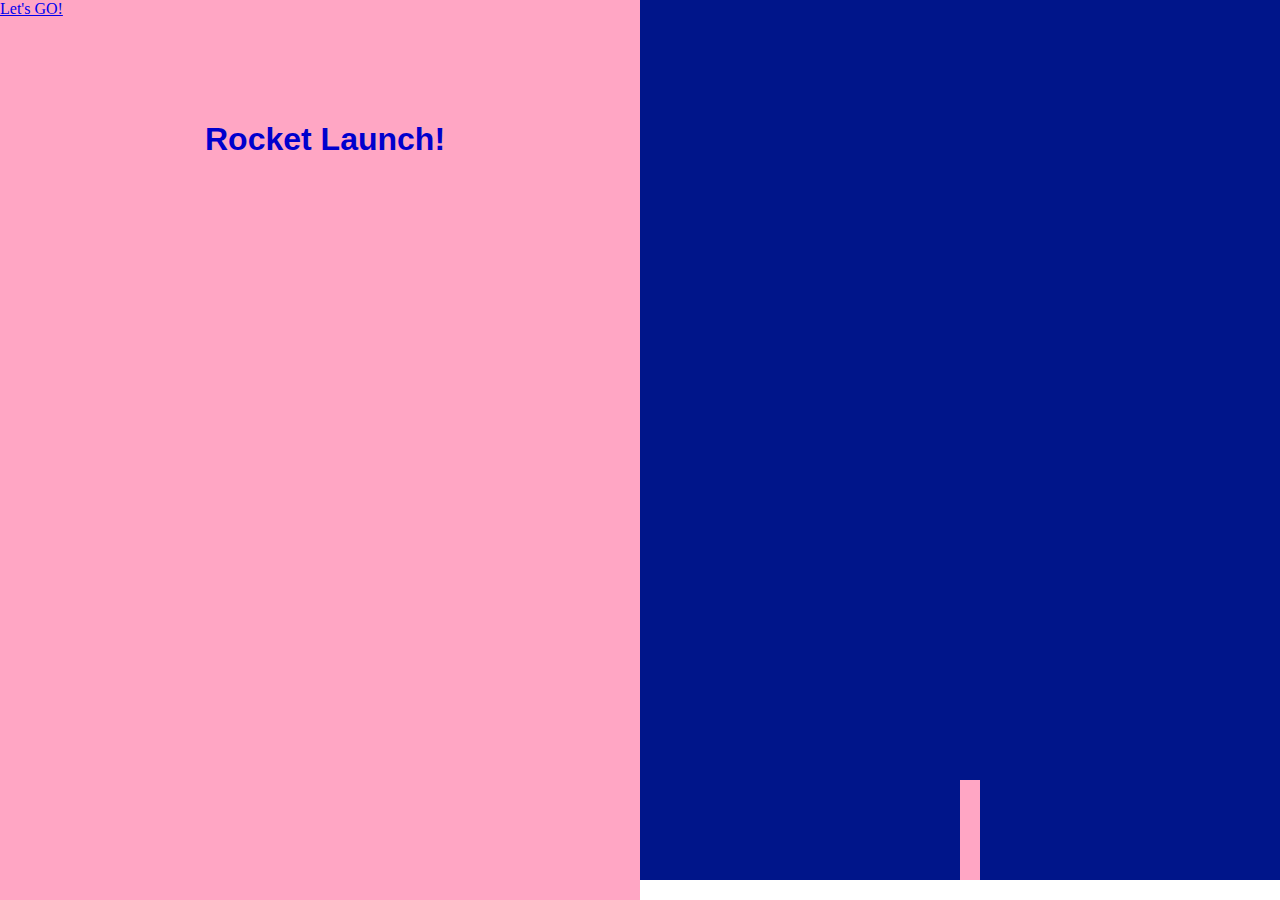
==== rocket.html @ f43b751b "Made a rocket" ====
<!DOCTYPE html>
<html>
<head>
	<title></title>
	<link rel="stylesheet" type="text/css" href="css/rocket.css">
	<script type="text/javascript" src="js/rocket.js" ></script>
</head>
<body class="body-state1">

	<div class="left">
		<div class="state1">
			<h1 class= "title">Rocket Launch!</h1>
			<a href="#" class="button" onclick="changeState(2);">Let's GO!</a>
		</div>

		<div class="state2">
			<h1 class= "title" id="countdown">10</h1>
			<a href="#" class="button" onclick="changeState(1);">ABORT!</a>
		</div>

		<div class="state3">
			<h1 class= "title">LIFT OFF!</h1>
		</div>

		<div class="state4">
			<h1 class= "title">Well Done!</h1>
			<a href="#" class="button" onclick="changeState(1);">Do it Again!</a>
		</div>

		<div class="state5">
			<h1 class= "title">OH NO!</h1>
			<a href="#" class="button" onclick="changeState(1);">Try Again!</a>
		</div>

	</div>


	<div class="right">
		<div class="ground"></div>
		<div class="rocket"></div>
	</div>

</body>
</html>
---- css/rocket.css ----
.title{
	font-family: Roboto, sans-serif;
	font-weight: 600;
	color: mediumblue;
	position: absolute;
	left: 50%;
	margin-left: -115px;
	top: 100px;
}

.left{
	position: fixed;
	background-color: #ffa6c4;
	width: 50%;
	height: 100%;
	top: 0;
	left: 0;
}

.right{
	position: fixed;
	background-color: #00158a;
	width: 50%;
	height: 100%;
	top: 0;
	right: 0;

}

.rocket{
	position: absolute;
	left: 50%;
	bottom: 20px;
	width: 20px;
	height: 100px;
	background-color: #ffa6c4;
	transition: bottom 3000ms; 
	transition-timing-function: cubic-bezier(.87,0,.85,.48);
}

body.body-state1 .rocket{
	transition: none;
}

body.body-state3 .rocket,
body.body-state4 .rocket{
	bottom: 1000px;
}

.ground{
	background-color: white;
	position: absolute;
	bottom: 0;
	left: 0;
	width: 100%;
	height: 20px;
}

a{
	position: absolute;



}

a.button{

}

.state1,
.state2,
.state3,
.state4,
.state5{
	display: none;
}

body.body-state1 .state1{display: block;}
body.body-state2 .state2{display: block;}
body.body-state3 .state3{display: block;}
body.body-state4 .state4{display: block;}
body.body-state5 .state5{display: block;}
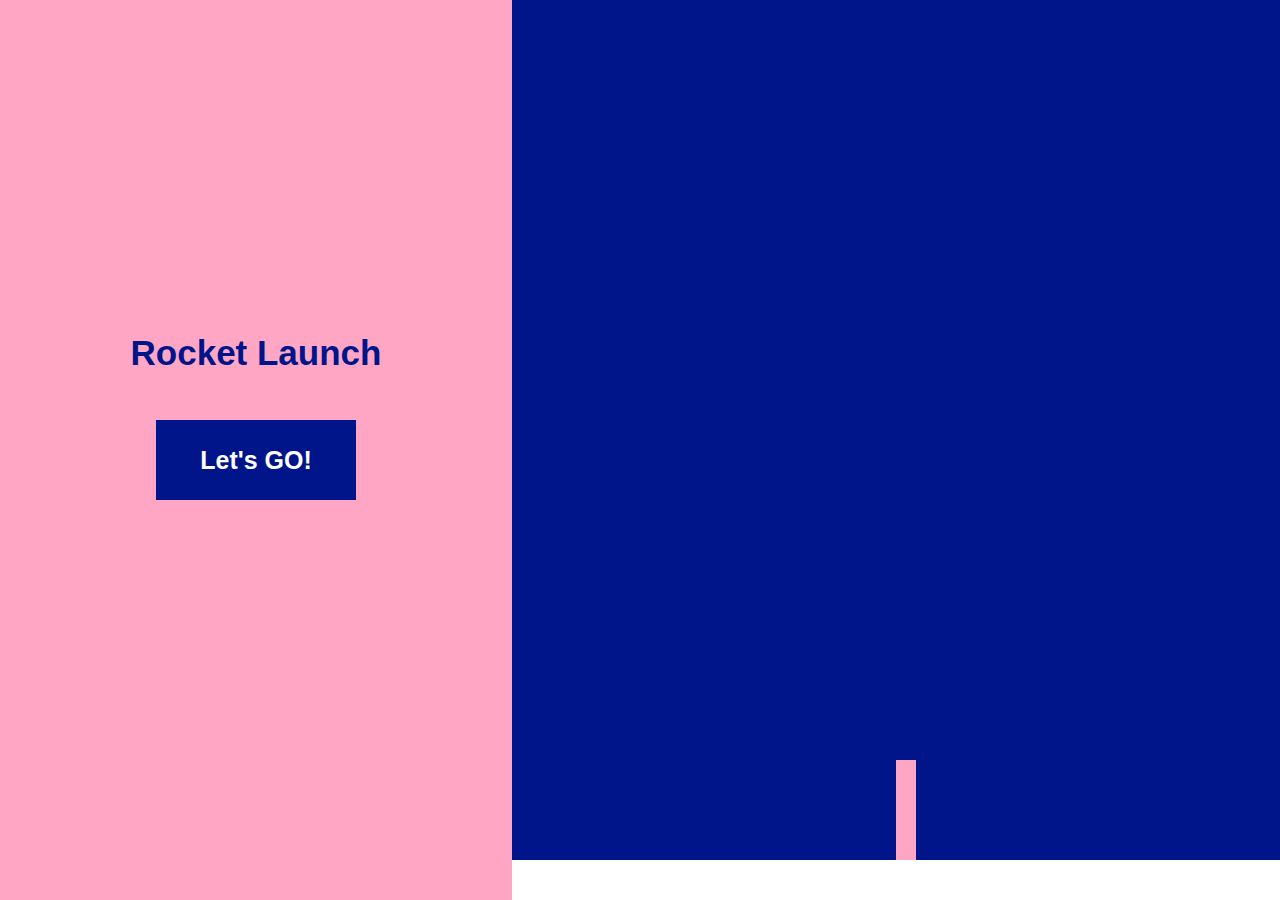
==== commit 2fe246d9: "made it prettier :)" ====
--- a/rocket.html
+++ b/rocket.html
@@ -9,7 +9,7 @@
 
 	<div class="left">
 		<div class="state1">
-			<h1 class= "title">Rocket Launch!</h1>
+			<h1 class= "title">Rocket Launch</h1>
 			<a href="#" class="button" onclick="changeState(2);">Let's GO!</a>
 		</div>
 
@@ -19,7 +19,7 @@
 		</div>
 
 		<div class="state3">
-			<h1 class= "title">LIFT OFF!</h1>
+			<h1 class="lift">LIFT OFF!</h1>
 		</div>
 
 		<div class="state4">
--- a/css/rocket.css
+++ b/css/rocket.css
@@ -1,17 +1,22 @@
-.title{
+h1{
 	font-family: Roboto, sans-serif;
 	font-weight: 600;
-	color: mediumblue;
+	font-size: 35px;
+	color: #00158a;
 	position: absolute;
-	left: 50%;
-	margin-left: -115px;
-	top: 100px;
+	top: 310px;
+  	left: 50%;
+  	transform: translate(-50%, 0);
 }
 
+h1.lift{
+	font-size: 50px;
+	top: 350px;
+}
 .left{
 	position: fixed;
 	background-color: #ffa6c4;
-	width: 50%;
+	width: 40%;
 	height: 100%;
 	top: 0;
 	left: 0;
@@ -20,7 +25,7 @@
 .right{
 	position: fixed;
 	background-color: #00158a;
-	width: 50%;
+	width: 60%;
 	height: 100%;
 	top: 0;
 	right: 0;
@@ -30,11 +35,11 @@
 .rocket{
 	position: absolute;
 	left: 50%;
-	bottom: 20px;
+	bottom: 40px;
 	width: 20px;
 	height: 100px;
 	background-color: #ffa6c4;
-	transition: bottom 3000ms; 
+	transition: bottom 2500ms; 
 	transition-timing-function: cubic-bezier(.87,0,.85,.48);
 }
 
@@ -53,18 +58,30 @@
 	bottom: 0;
 	left: 0;
 	width: 100%;
-	height: 20px;
+	height: 40px;
 }
 
 a{
 	position: absolute;
+	left: 50%;
+	transform: translate(-50%, 0);
+	top: 420px;
+	height: 80px;
+	width: 200px;
+	background-color:#00158a;
+	font-family: "Roboto", sans-serif;
+	font-weight: 600;
+	font-size: 25px;
+	color: white;
+	text-align: center;
+	text-decoration: none;
+	line-height: 80px;
+}
 
 
-
-}
-
-a.button{
-
+a:hover{
+	background-color: #000d54;
+	transition: color, 500ms;
 }
 
 .state1,
@@ -79,4 +96,38 @@
 body.body-state2 .state2{display: block;}
 body.body-state3 .state3{display: block;}
 body.body-state4 .state4{display: block;}
-body.body-state5 .state5{display: block;}+body.body-state5 .state5{display: block;}
+
+@media only screen and (max-width: 1180px) {
+.left{
+	position: fixed;
+	background-color: #ffa6c4;
+	height: 30%;
+	width: 100%;
+	top: 70%;
+	bottom: 0;
+}
+
+.right{
+	position: fixed;
+	background-color: #00158a;
+	height: 70%;
+	width: 100%;
+	top: 0%;
+	}
+
+h1{
+	top: 60px;
+	font-size: 30px;
+}
+
+h1.lift{
+	top: 90px;
+}
+
+a{
+	top: 150px;
+}
+
+}
+
